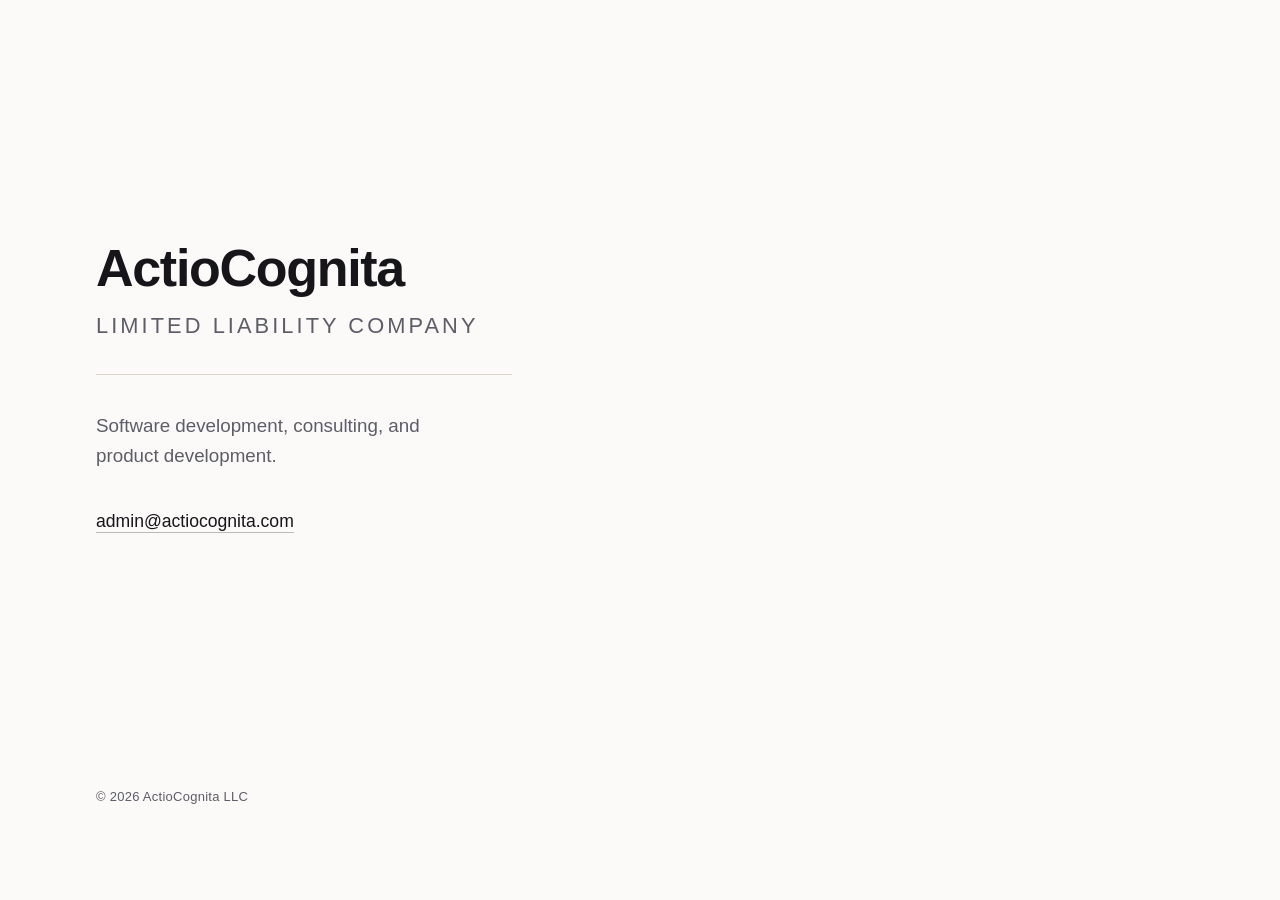
==== public/index.html @ 34a52c57 "Move site into public/ and add Workers static-assets config Cloudflare recommends Workers over Pages" ====
<!doctype html>
<html lang="en">
<head>
<meta charset="utf-8">
<meta name="viewport" content="width=device-width, initial-scale=1">
<title>ActioCognita LLC</title>
<meta name="description" content="ActioCognita LLC — software development, consulting, and product development.">
<meta name="color-scheme" content="light dark">
<meta property="og:title" content="ActioCognita LLC">
<meta property="og:description" content="Software development, consulting, and product development.">
<meta property="og:type" content="website">
<link rel="icon" href="data:image/svg+xml,<svg xmlns='http://www.w3.org/2000/svg' viewBox='0 0 32 32'><rect width='32' height='32' rx='6' fill='%23111111'/><path d='M9 22.5 16 9l7 13.5' fill='none' stroke='%23ffffff' stroke-width='2.2' stroke-linecap='round' stroke-linejoin='round'/></svg>">
<style>
  :root {
    --bg: #fbfaf8;
    --ink: #16161a;
    --muted: #5d5d68;
    --rule: #d8d5cf;
    --accent: #16161a;
  }

  @media (prefers-color-scheme: dark) {
    :root {
      --bg: #0e0e10;
      --ink: #f2f1ee;
      --muted: #9a9aa4;
      --rule: #2c2c31;
      --accent: #f2f1ee;
    }
  }

  * { box-sizing: border-box; }

  html { -webkit-text-size-adjust: 100%; }

  body {
    margin: 0;
    min-height: 100svh;
    display: grid;
    grid-template-rows: 1fr auto;
    background: var(--bg);
    color: var(--ink);
    font-family: ui-sans-serif, -apple-system, BlinkMacSystemFont, "Segoe UI", Inter, Helvetica, Arial, sans-serif;
    font-feature-settings: "kern" 1, "liga" 1;
    -webkit-font-smoothing: antialiased;
    text-rendering: optimizeLegibility;
  }

  main {
    display: flex;
    align-items: center;
    padding: clamp(2rem, 8vw, 6rem);
  }

  .block {
    max-width: 34rem;
  }

  h1 {
    margin: 0;
    font-size: clamp(2.1rem, 6.5vw, 3.25rem);
    font-weight: 600;
    letter-spacing: -0.025em;
    line-height: 1.05;
  }

  h1 .llc {
    font-weight: 400;
    font-size: 0.42em;
    letter-spacing: 0.14em;
    text-transform: uppercase;
    color: var(--muted);
    display: block;
    margin-top: 0.9em;
  }

  .lede {
    margin: clamp(1.5rem, 4vw, 2.25rem) 0 0;
    padding-top: clamp(1.5rem, 4vw, 2.25rem);
    border-top: 1px solid var(--rule);
    font-size: clamp(1.02rem, 2.4vw, 1.175rem);
    line-height: 1.6;
    color: var(--muted);
    max-width: 26rem;
    text-wrap: pretty;
  }

  .contact {
    margin-top: clamp(1.75rem, 4vw, 2.5rem);
  }

  .contact a {
    --line: color-mix(in srgb, var(--ink) 28%, transparent);
    color: var(--ink);
    font-size: clamp(1rem, 2.4vw, 1.1rem);
    text-decoration: none;
    background-image: linear-gradient(var(--line), var(--line));
    background-repeat: no-repeat;
    background-position: 0 100%;
    background-size: 100% 1px;
    padding-bottom: 2px;
    transition: background-size .25s ease, color .25s ease;
  }

  .contact a:hover,
  .contact a:focus-visible {
    --line: var(--ink);
    background-size: 100% 1px;
  }

  .contact a:focus-visible {
    outline: 2px solid var(--ink);
    outline-offset: 4px;
    border-radius: 2px;
  }

  footer {
    padding: clamp(1.25rem, 8vw, 6rem);
    padding-top: 0;
    font-size: 0.8125rem;
    letter-spacing: 0.02em;
    color: var(--muted);
  }

  @media (prefers-reduced-motion: reduce) {
    * { transition: none !important; }
  }
</style>
</head>
<body>
  <main>
    <div class="block">
      <h1>ActioCognita<span class="llc">Limited Liability Company</span></h1>

      <p class="lede">Software development, consulting, and product development.</p>

      <p class="contact">
        <a href="mailto:admin@actiocognita.com">admin@actiocognita.com</a>
      </p>
    </div>
  </main>

  <footer>&copy; 2026 ActioCognita LLC</footer>
</body>
</html>
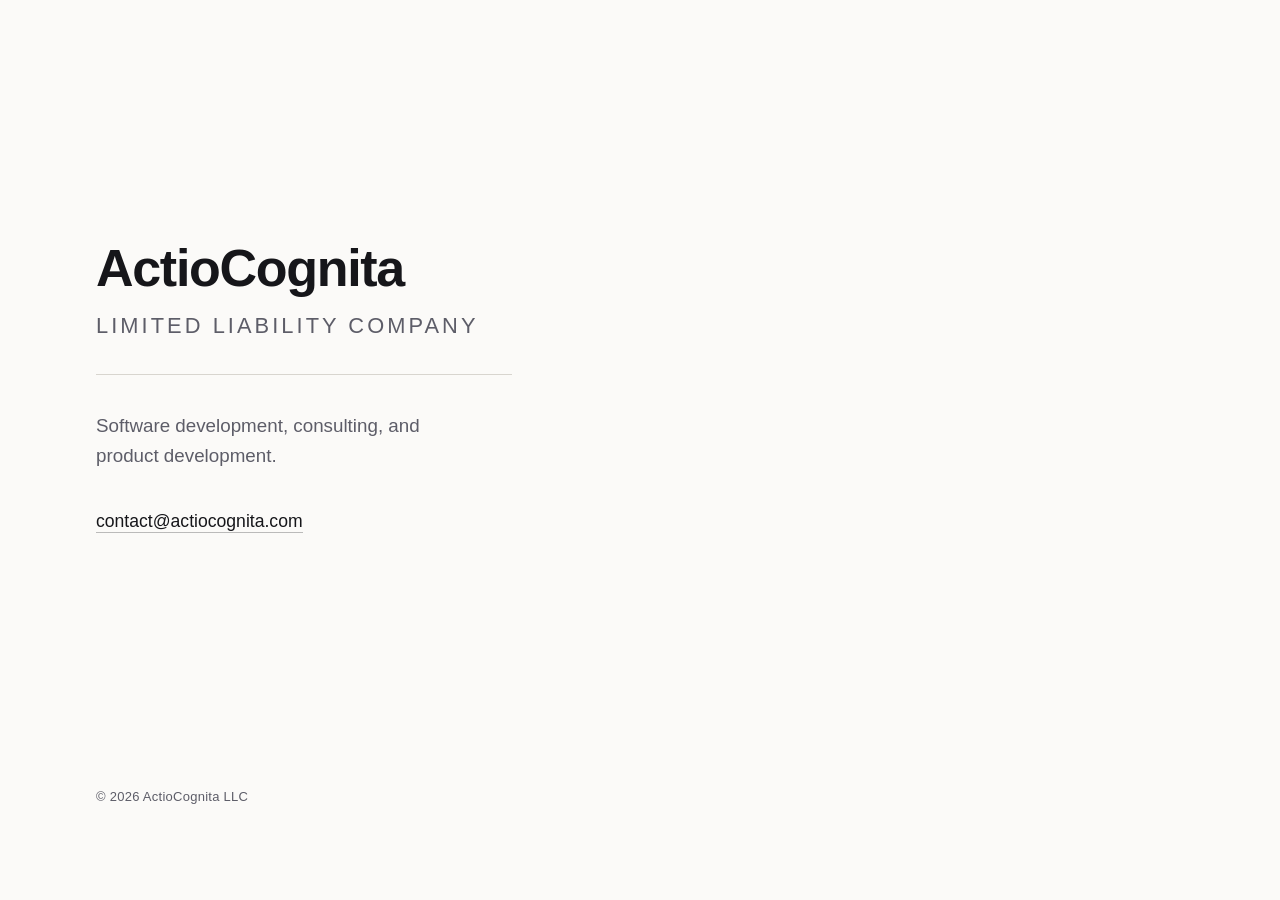
==== commit d3b2c483: "Home page: contact@ instead of admin@, one public address for the site" ====
--- a/public/index.html
+++ b/public/index.html
@@ -135,7 +135,7 @@
       <p class="lede">Software development, consulting, and product development.</p>
 
       <p class="contact">
-        <a href="mailto:admin@actiocognita.com">admin@actiocognita.com</a>
+        <a href="mailto:contact@actiocognita.com">contact@actiocognita.com</a>
       </p>
     </div>
   </main>
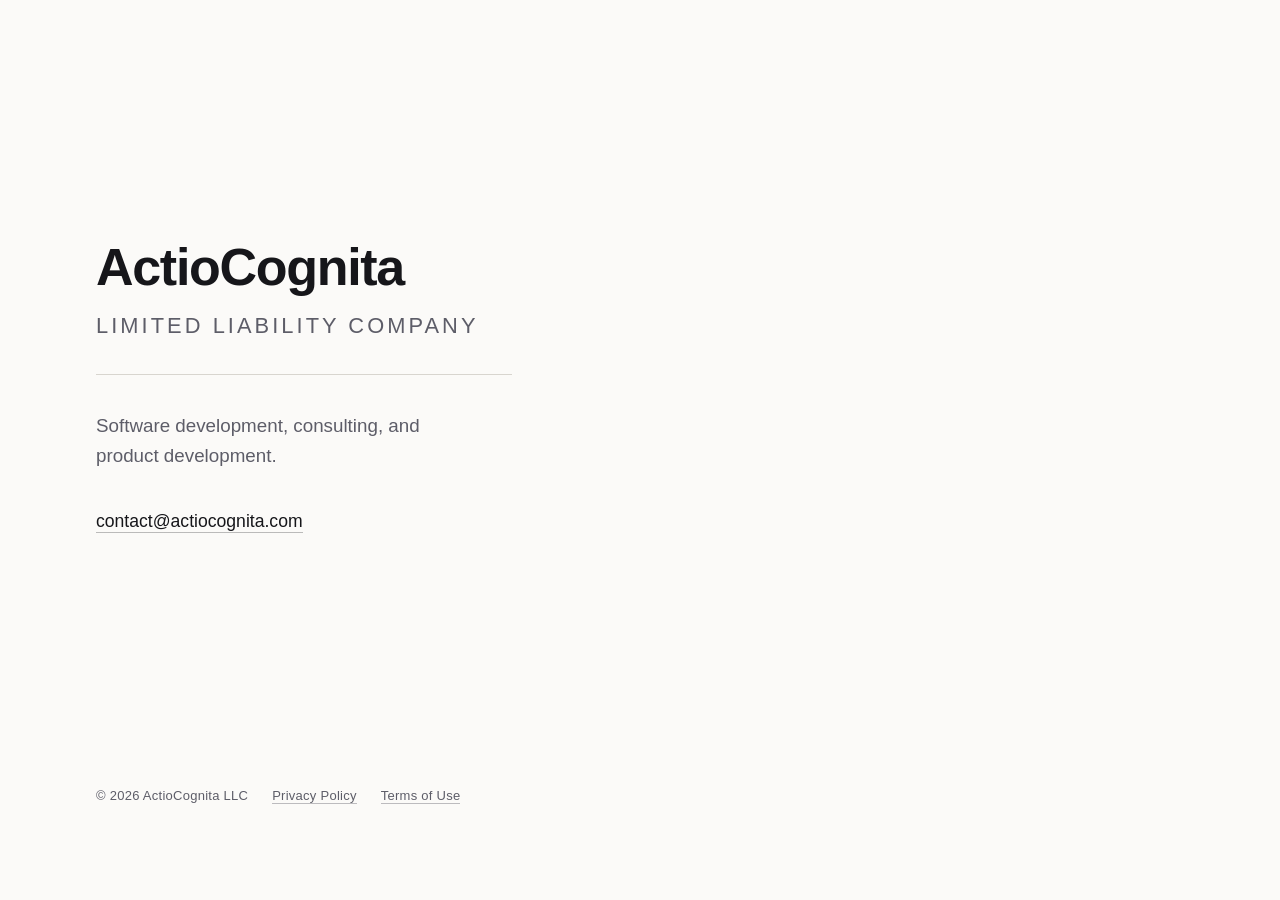
==== commit 4b9ade40: "Home page: links to the Privacy Policy and Terms of Use" ====
--- a/public/index.html
+++ b/public/index.html
@@ -120,6 +120,21 @@
     font-size: 0.8125rem;
     letter-spacing: 0.02em;
     color: var(--muted);
+    display: flex;
+    flex-wrap: wrap;
+    gap: 0.5rem 1.5rem;
+  }
+
+  footer a {
+    color: var(--muted);
+    text-decoration: none;
+    border-bottom: 1px solid color-mix(in srgb, var(--muted) 40%, transparent);
+  }
+
+  footer a:hover,
+  footer a:focus-visible {
+    color: var(--ink);
+    border-bottom-color: var(--ink);
   }
 
   @media (prefers-reduced-motion: reduce) {
@@ -140,6 +155,10 @@
     </div>
   </main>
 
-  <footer>&copy; 2026 ActioCognita LLC</footer>
+  <footer>
+    <span>&copy; 2026 ActioCognita LLC</span>
+    <a href="/privacy">Privacy Policy</a>
+    <a href="/terms">Terms of Use</a>
+  </footer>
 </body>
 </html>
